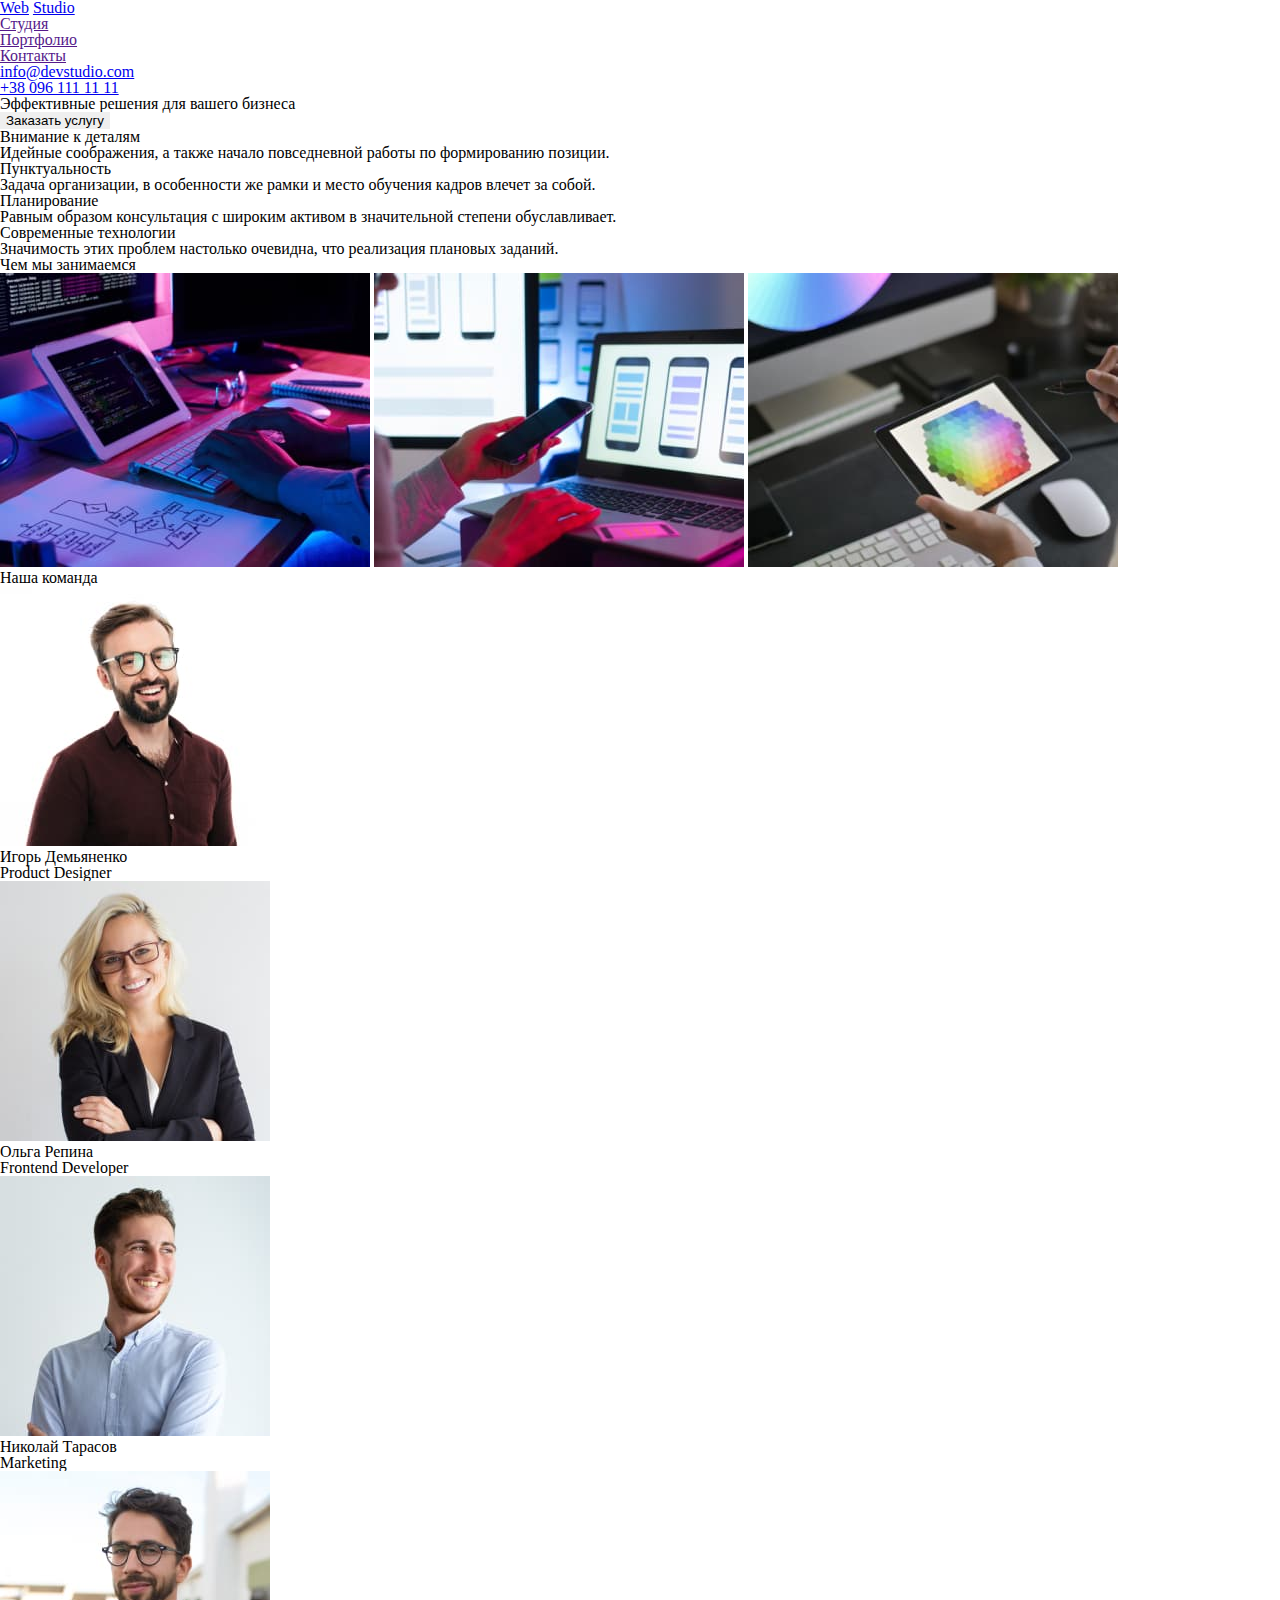
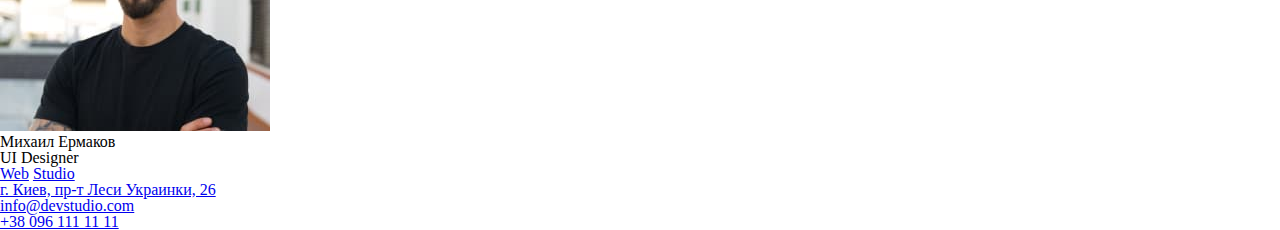
==== index.html @ 96f5ff51 "Initial commit" ====
<!DOCTYPE html>
<html lang="ru">
  <head>
    <meta charset="UTF-8" />
    <meta http-equiv="X-UA-Compatible" content="IE=edge" />
    <meta name="viewport" content="width=device-width, initial-scale=1.0" />
    <title>WebStudio</title>
    <link rel="stylesheet" href="./css/reset.css" />
    <link rel="stylesheet" href="./css/styles.css" />
  </head>
  <body>
    <!-- Шапка -->
    <header>
      <nav>
        <a href="/">Web</a>
        <a href="/"><span>Studio</span></a>
        <ul>
          <li><a href="">Студия</a></li>
          <li><a href="">Портфолио</a></li>
          <li><a href="">Контакты</a></li>
        </ul>
      </nav>
      <ul>
        <li><a href="mailto:info@devstudio.com">info@devstudio.com</a></li>
        <li><a href="tel:+380961111111">+38 096 111 11 11</a></li>
      </ul>
    </header>
    <main>
      <!-- Секція Hero -->
      <section>
        <h1>
          Эффективные решения для вашего бизнеса
        </h1>
        <button type="button">Заказать услугу</button>
      </section>
      <!-- Секція Features-->
      <section>
        <h2 hidden>Особенности</h2>
        <ul>
          <li>
            <h3>Внимание к деталям</h3>
            <p>
              Идейные соображения, а также начало повседневной работы по
              формированию позиции.
            </p>
          </li>
          <li>
            <h3>Пунктуальность</h3>
            <p>
              Задача организации, в особенности же рамки и место обучения кадров
              влечет за собой.
            </p>
          </li>
          <li>
            <h3>Планирование</h3>
            <p>
              Равным образом консультация с широким активом в значительной
              степени обуславливает.
            </p>
          </li>
          <li>
            <h3>Современные технологии</h3>
            <p>
              Значимость этих проблем настолько очевидна, что реализация
              плановых заданий.
            </p>
          </li>
        </ul>
      </section>
      <!-- Секція Examples of work -->
      <section>
        <h2>Чем мы занимаемся</h2>
        <img
          src="./images/images-2/img.jpg"
          alt="Процес набирання програмного коду на клавіатурі"
          width="370" height="294"
        />
        <img
          src="./images/images-2/img-2.jpg"
          alt="Налаштування синхронізації пристроїв"
          width="370" height="294"
        />
        <img
          src="./images/images-2/img-3.jpg"
          alt="На планшеті зображена кольорова палітра"
          width="370" height="294"
        />
      </section>
      <!-- Секція Team -->
      <section>
        <h2>Наша команда</h2>
       <ul>
        <li>
          <img src="./images/images-2/img-4.jpg" alt="Игорь Демьяненко" width="270" height="260" />
          <h3>Игорь Демьяненко</h3>
          <p>Product Designer</p>
        </li>
        <li>
          <img src="./images/images-2/img-5.jpg" alt="Ольга Репина" width="270" height="260" />
          <h3>Ольга Репина</h3>
          <p>Frontend Developer</p>
        </li>
        <li>
          <img src="./images/images-2/img-6.jpg" alt="Николай Тарасов" width="270" height="260" />
          <h3>Николай Тарасов</h3>
          <p>Marketing</p>
        </li>
        <li>
          <img src="./images/images-2/img-7.jpg" alt="Михаил Ермаков" width="270" height="260" />
          <h3>Михаил Ермаков</h3>
          <p>UI Designer</p>
        </li>
       </ul>
      </section>
    </main>
    <!-- Підвал -->
    <footer>
      <a href="/">Web</a> 
      <a href="/"><span>Studio</span></a>
      <address>
        <ul>
          <li>
            <a href="https://goo.gl/maps/igTRtK81h2negFAdA" target="_blank" rel="noopener noreferrer">г. Киев, пр-т Леси Украинки, 26</a>
          </li>
          <li>
            <a href="mailto:info@devstudio.com">info@devstudio.com</a>
          </li>
          <li>
            <a href="tel:+380961111111">+38 096 111 11 11</a>
          </li>
        </ul>
      </address>
    </footer>
  </body>
</html>
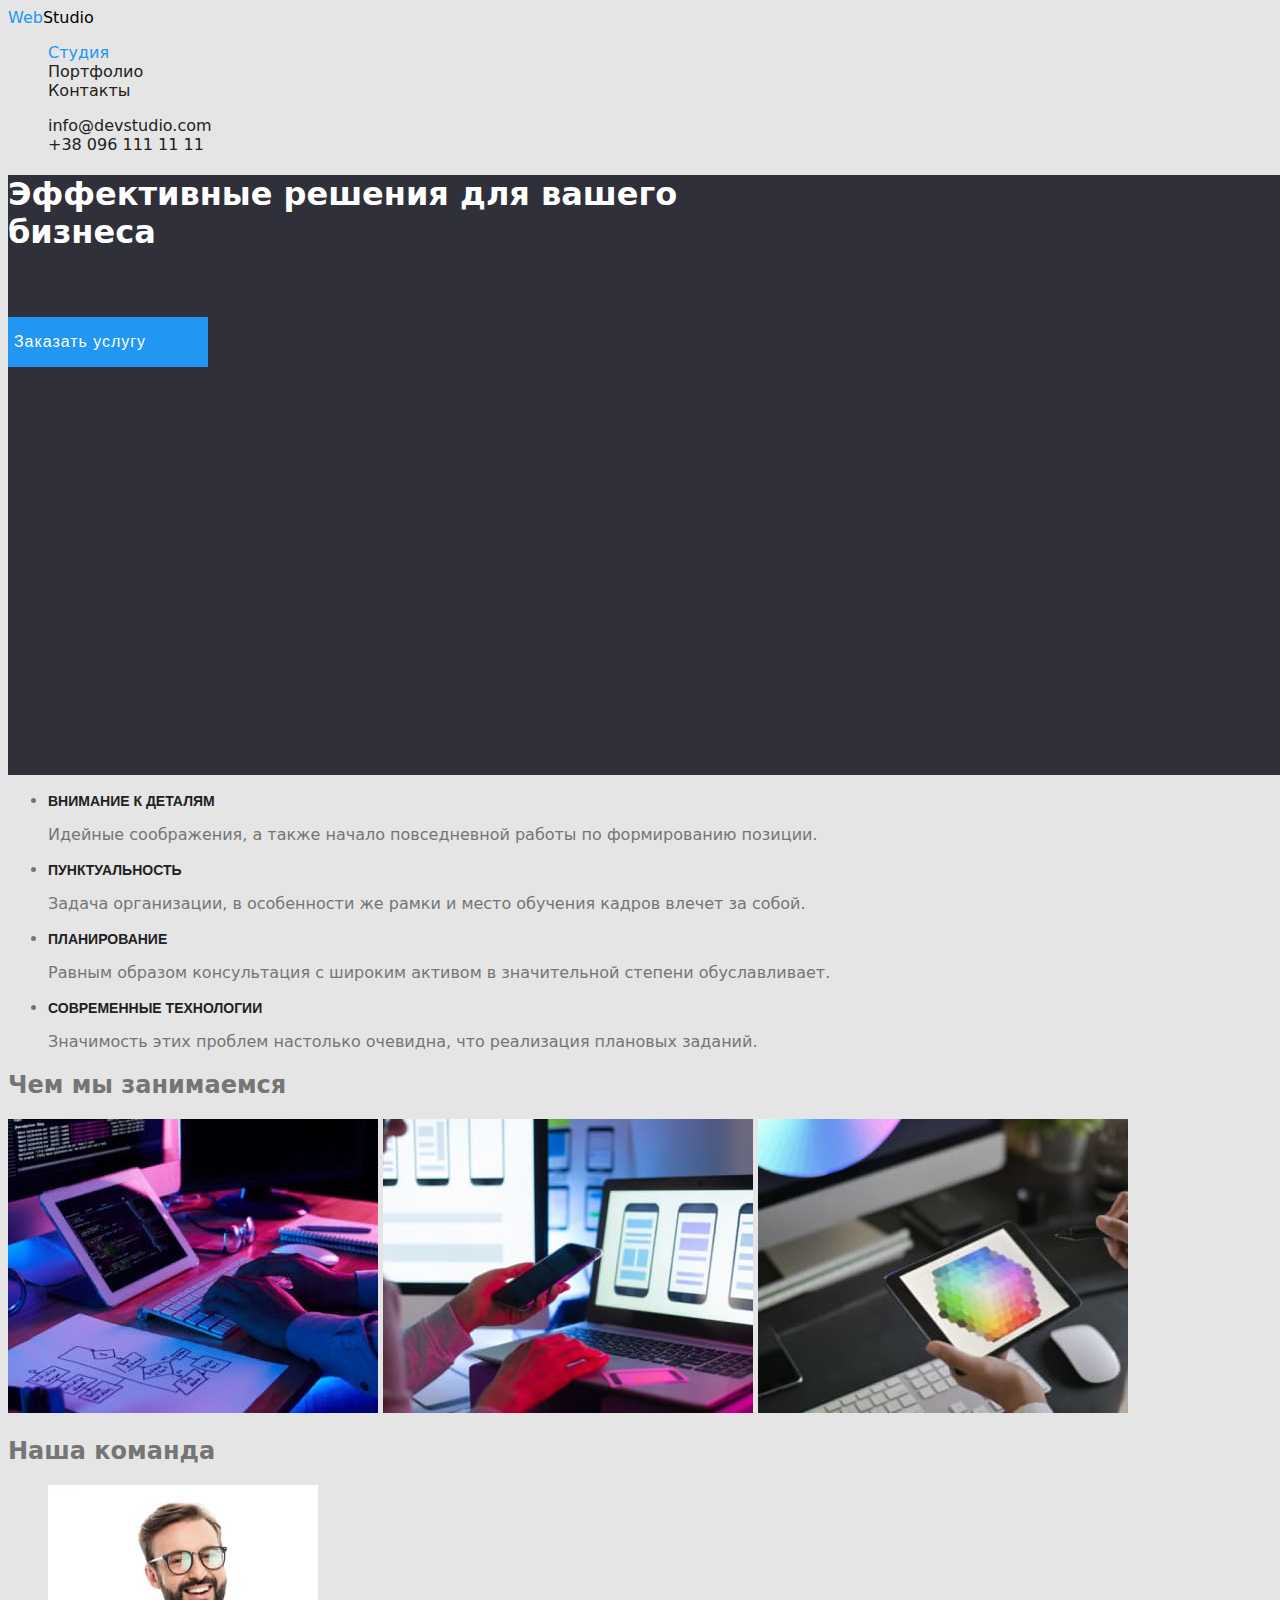
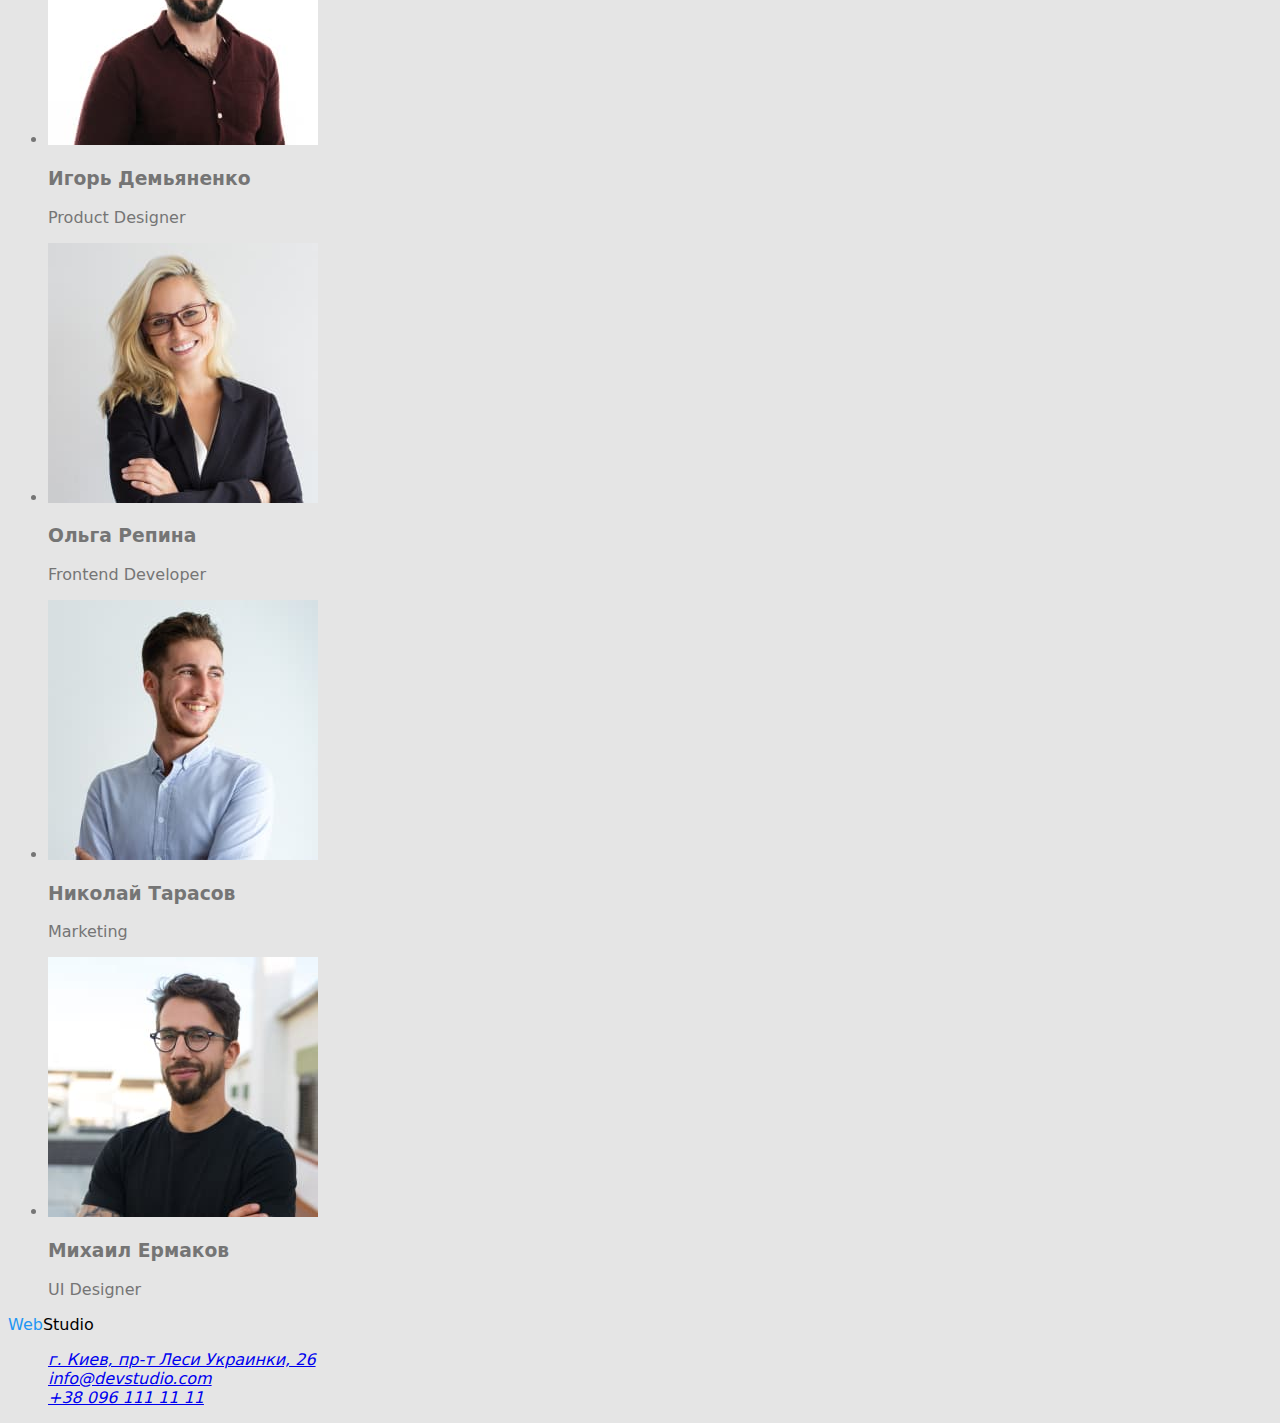
==== commit d543ec32: "Start" ====
--- a/index.html
+++ b/index.html
@@ -5,71 +5,69 @@
     <meta http-equiv="X-UA-Compatible" content="IE=edge" />
     <meta name="viewport" content="width=device-width, initial-scale=1.0" />
     <title>WebStudio</title>
-    <link rel="stylesheet" href="./css/reset.css" />
-    <link rel="stylesheet" href="./css/styles.css" />
+    <link rel="stylesheet" href="./css/styles.css">
   </head>
   <body>
     <!-- Шапка -->
     <header>
       <nav>
-        <a href="/">Web</a>
-        <a href="/"><span>Studio</span></a>
-        <ul>
-          <li><a href="">Студия</a></li>
-          <li><a href="">Портфолио</a></li>
-          <li><a href="">Контакты</a></li>
+        <a href="/" class="logo">Web<span class="logo-span">Studio</span></a>
+        <ul class="site-nav list">
+          <li><a href="" class="link current">Студия</a></li>
+          <li><a href="./portfolio.html" class="link">Портфолио</a></li>
+          <li><a href="" class="link">Контакты</a></li>
         </ul>
       </nav>
-      <ul>
-        <li><a href="mailto:info@devstudio.com">info@devstudio.com</a></li>
-        <li><a href="tel:+380961111111">+38 096 111 11 11</a></li>
+      <ul class="auth-nav list">
+        <li><a class="link" href="mailto:info@devstudio.com">info@devstudio.com</a></li>
+        <li><a class="link" href="tel:+380961111111">+38 096 111 11 11</a></li>
       </ul>
     </header>
     <main>
       <!-- Секція Hero -->
-      <section>
-        <h1>
+      <section class="container-hero">
+        <h1 class="text-hero">
           Эффективные решения для вашего бизнеса
         </h1>
-        <button type="button">Заказать услугу</button>
+        <button type="button" class="button-one">Заказать услугу</button>
       </section>
       <!-- Секція Features-->
-      <section>
-        <h2 hidden>Особенности</h2>
-        <ul>
-          <li>
-            <h3>Внимание к деталям</h3>
-            <p>
+      <section class="features">
+        <h2 hidden >Особенности</h2>
+        <ul class="features-list">
+          <li class="features-box">
+            <h3 class="features-title">Внимание к деталям</h3>
+            <p class="features-text">
               Идейные соображения, а также начало повседневной работы по
               формированию позиции.
             </p>
           </li>
-          <li>
-            <h3>Пунктуальность</h3>
-            <p>
+          <li class="features-box">
+            <h3 class="features-title">Пунктуальность</h3>
+            <p class="features-text">
               Задача организации, в особенности же рамки и место обучения кадров
               влечет за собой.
             </p>
           </li>
-          <li>
-            <h3>Планирование</h3>
-            <p>
+          <li class="features-box">
+            <h3 class="features-title">Планирование</h3>
+            <p class="features-text">
               Равным образом консультация с широким активом в значительной
               степени обуславливает.
             </p>
           </li>
-          <li>
-            <h3>Современные технологии</h3>
-            <p>
+          <li class="features-box">
+            <h3 class="features-title">Современные технологии</h3>
+            <p class="features-text">
               Значимость этих проблем настолько очевидна, что реализация
               плановых заданий.
             </p>
           </li>
         </ul>
       </section>
-      <!-- Секція Examples of work -->
-      <section>
-        <h2>Чем мы занимаемся</h2>
+      <!-- Секція Examples of work !!!!! UL????-->
+      <section class="work">
+        <h2 class="section-title">Чем мы занимаемся</h2>
         <img
           src="./images/images-2/img.jpg"
           alt="Процес набирання програмного коду на клавіатурі"
@@ -87,38 +85,37 @@
         />
       </section>
       <!-- Секція Team -->
-      <section>
-        <h2>Наша команда</h2>
-       <ul>
-        <li>
+      <section class="team">
+        <h2 class="section-title">Наша команда</h2>
+       <ul class="team-list">
+        <li class="team-box">
           <img src="./images/images-2/img-4.jpg" alt="Игорь Демьяненко" width="270" height="260" />
-          <h3>Игорь Демьяненко</h3>
-          <p>Product Designer</p>
+          <h3 class="team-title">Игорь Демьяненко</h3>
+          <p class="team-text">Product Designer</p>
         </li>
-        <li>
+        <li class="team-box">
           <img src="./images/images-2/img-5.jpg" alt="Ольга Репина" width="270" height="260" />
-          <h3>Ольга Репина</h3>
-          <p>Frontend Developer</p>
+          <h3 class="team-title">Ольга Репина</h3>
+          <p class="team-text">Frontend Developer</p>
         </li>
-        <li>
+        <li class="team-box">
           <img src="./images/images-2/img-6.jpg" alt="Николай Тарасов" width="270" height="260" />
-          <h3>Николай Тарасов</h3>
-          <p>Marketing</p>
+          <h3 class="team-title">Николай Тарасов</h3>
+          <p class="team-text">Marketing</p>
         </li>
-        <li>
+        <li class="team-box">
           <img src="./images/images-2/img-7.jpg" alt="Михаил Ермаков" width="270" height="260" />
-          <h3>Михаил Ермаков</h3>
-          <p>UI Designer</p>
+          <h3 class="team-title">Михаил Ермаков</h3>
+          <p class="team-text">UI Designer</p>
         </li>
        </ul>
       </section>
     </main>
     <!-- Підвал -->
     <footer>
-      <a href="/">Web</a> 
-      <a href="/"><span>Studio</span></a>
+      <a href="/" class="logo">Web<span class="logo-span">Studio</span></a> 
       <address>
-        <ul>
+        <ul class="list">
           <li>
             <a href="https://goo.gl/maps/igTRtK81h2negFAdA" target="_blank" rel="noopener noreferrer">г. Киев, пр-т Леси Украинки, 26</a>
           </li>
--- a/css/styles.css
+++ b/css/styles.css
@@ -0,0 +1,105 @@
+body {
+    font-family: system-ui, -apple-system, BlinkMacSystemFont, 'Segoe UI', Roboto, Oxygen, Ubuntu, Cantarell, 'Open Sans', 'Helvetica Neue', sans-serif;
+    background-color: #E5E5E5;
+    color: #757575;
+}
+.list {
+    list-style: none;
+}
+/* HEADER */
+.logo {
+    text-decoration: none;
+    color: #2196F3; 
+}
+.logo-span {
+    color: #000;
+}
+.site-nav .link {
+    text-decoration: none;
+    color: #212121;
+}
+.site-nav .link:hover, 
+.site-nav .link:focus {
+    color: #2196F3;
+}
+.site-nav .link.current {
+    color: #2196F3;
+}
+.auth-nav .link {
+    text-decoration: none;
+    color: #212121;
+}
+.auth-nav .link:hover,
+.auth-nav .link:focus {
+    color: #2196F3;
+}
+/* HERO */
+.container-hero {
+    width: 1600px;
+    height: 600px;
+    background-color: rgba(47, 48, 58, 1);
+}
+.text-hero {
+    width: 696px;
+    height: 120px;
+    scroll-snap-type: ;
+    color: rgba(255, 255, 255, 1);
+}
+.button-one {
+    font-size: 16px;
+    border: transparent;
+    font-family: -apple-system, BlinkMacSystemFont, 'Segoe UI', Roboto, Oxygen, Ubuntu, Cantarell, 'Open Sans', 'Helvetica Neue', sans-serif;
+    display: flex;
+    align-items: center;
+    text-align: center;
+    letter-spacing: 0.06em;
+    width: 200px;
+    height: 50px;
+    color: #ffffff;
+    background-color: #2196F3;
+}
+/* Features */
+.features-list {
+
+
+}
+.features-box {
+
+}
+.features-title {
+    font-family: -apple-system, BlinkMacSystemFont, 'Segoe UI', Roboto, Oxygen, Ubuntu, Cantarell, 'Open Sans', 'Helvetica Neue', sans-serif;
+    font-style: normal;
+    font-weight: 700;
+    font-size: 14px;
+    line-height: 16px;
+    text-transform: uppercase;
+    width: 270px;
+    height: 16px;
+    color: rgba(33, 33, 33, 1);
+}
+.feature-text {
+    font-style: normal;
+    font-weight: 400;
+    font-size: 14px;
+    line-height: 24px;
+    position: absolute;
+    width: 270px;
+    height: 75px;
+    left: 215px;
+    top: 800px;
+}
+
+
+
+
+
+/* Portfolio */
+.filters .buttons-filter {
+    color: #212121;
+    background-color: #F5F4FA;
+}
+.filters .buttons-filter:hover,
+.filters .buttons-filter:focus {
+    color: #ffffff;
+    background-color: #2196F3;
+}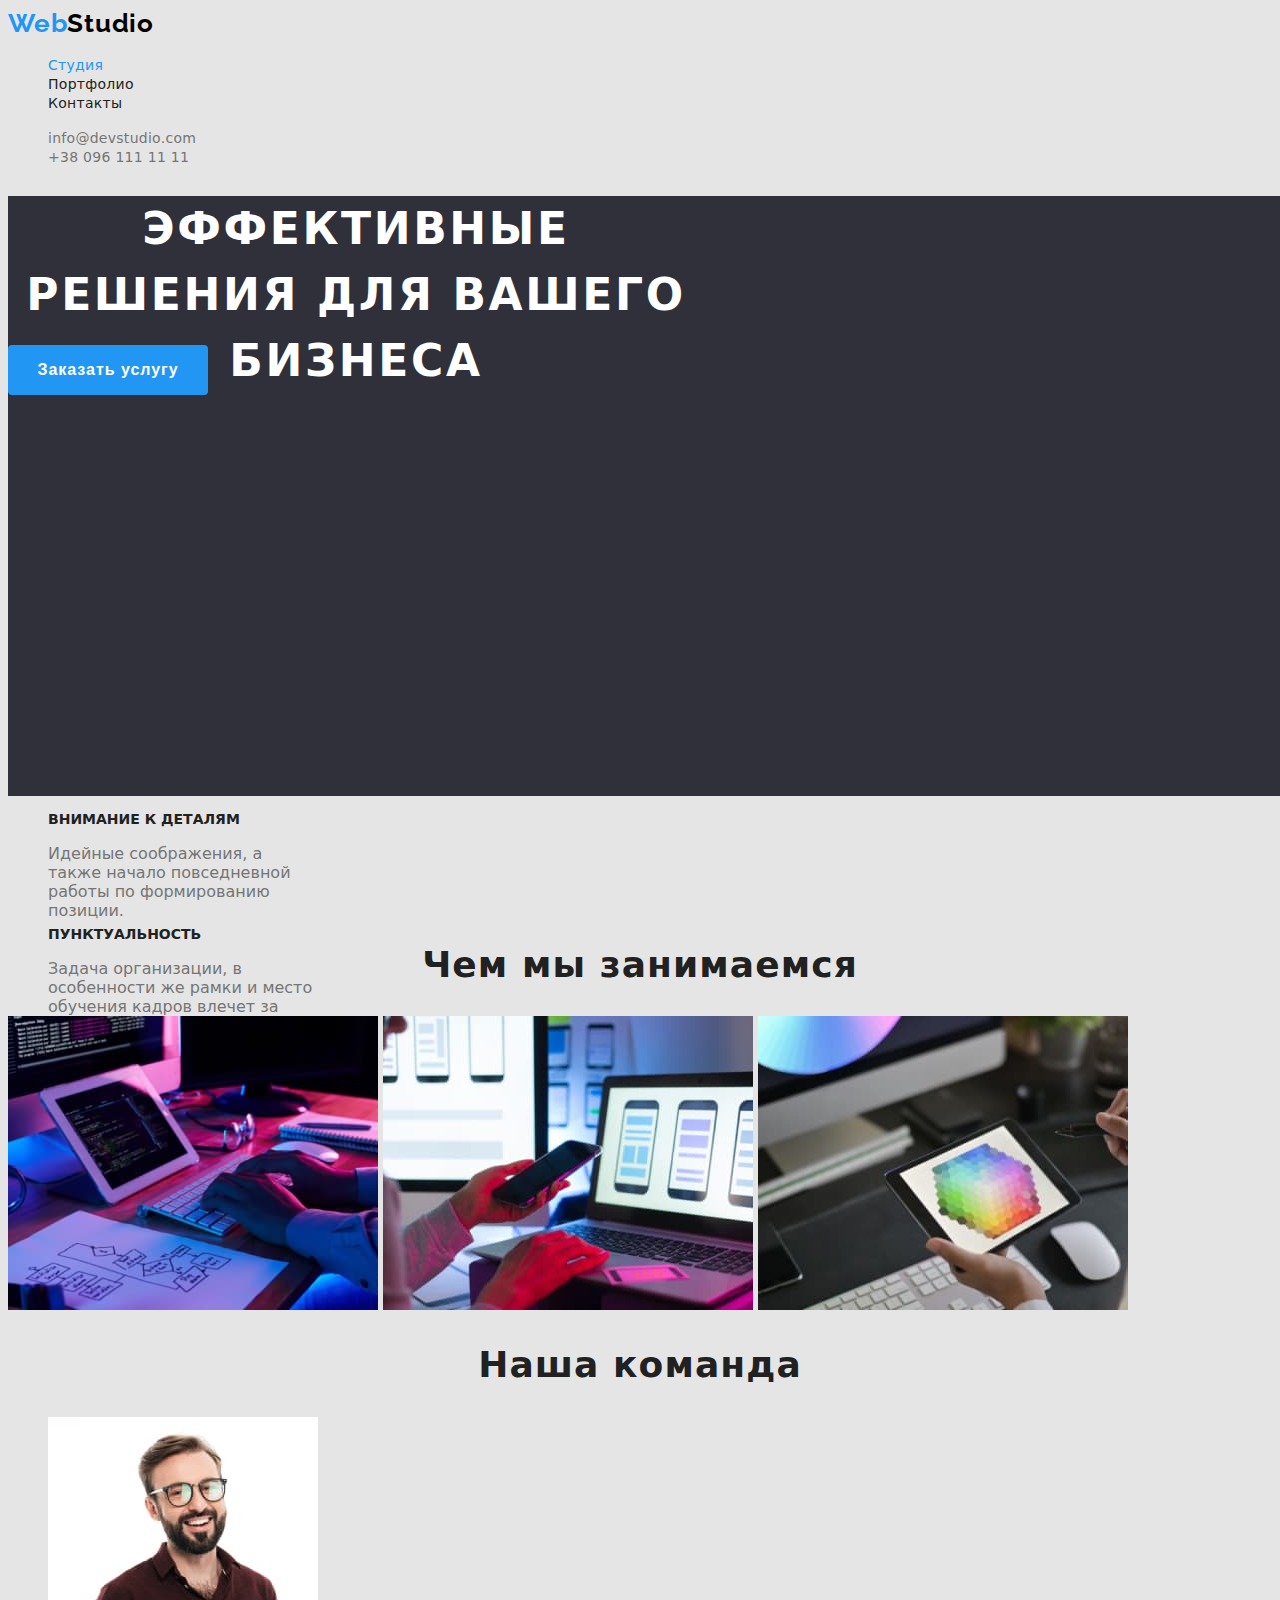
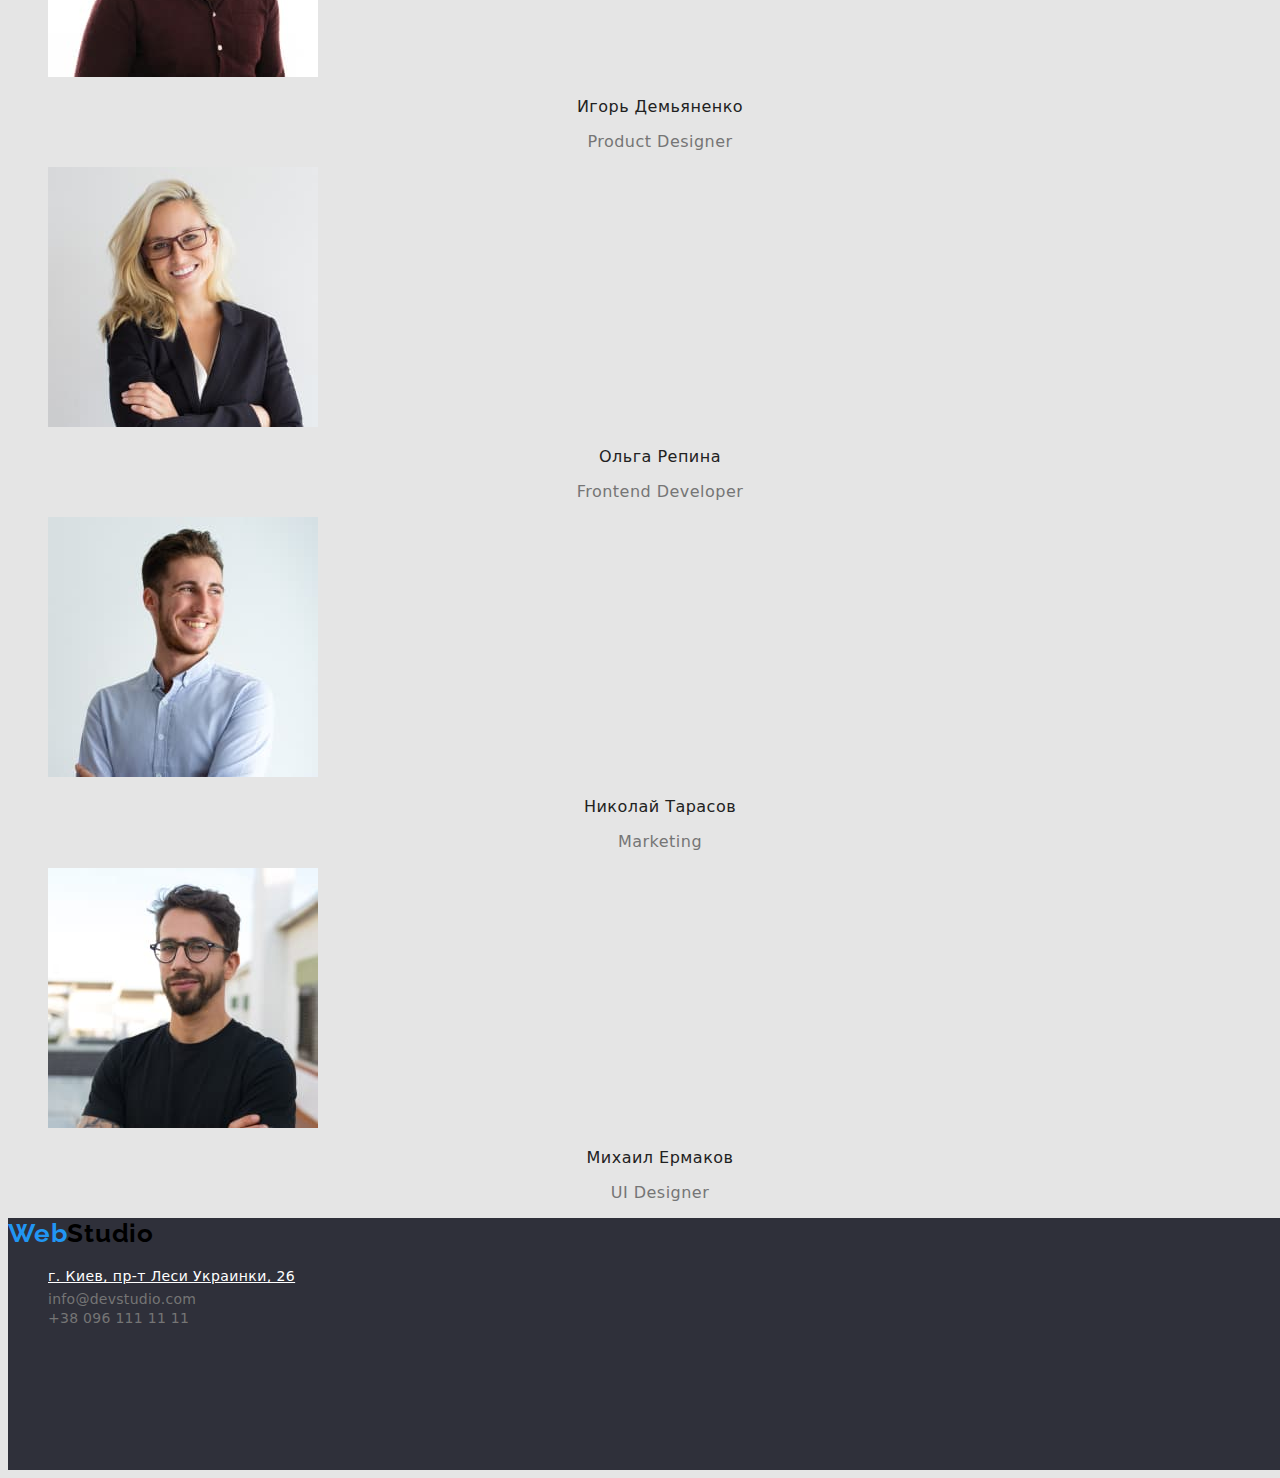
==== commit 1d15941e: "Portfolio" ====
--- a/index.html
+++ b/index.html
@@ -5,6 +5,10 @@
     <meta http-equiv="X-UA-Compatible" content="IE=edge" />
     <meta name="viewport" content="width=device-width, initial-scale=1.0" />
     <title>WebStudio</title>
+    <link rel="preconnect" href="https://fonts.googleapis.com">
+    <link rel="preconnect" href="https://fonts.gstatic.com" crossorigin>
+    <link href="https://fonts.googleapis.com/css2?family=Raleway:wght@700&family=Roboto:wght@400;500;700;900&display=swap"
+      rel="stylesheet">
     <link rel="stylesheet" href="./css/styles.css">
   </head>
   <body>
@@ -34,7 +38,7 @@
       <!-- Секція Features-->
       <section class="features">
         <h2 hidden >Особенности</h2>
-        <ul class="features-list">
+        <ul class="features-list list">
           <li class="features-box">
             <h3 class="features-title">Внимание к деталям</h3>
             <p class="features-text">
@@ -87,7 +91,7 @@
       <!-- Секція Team -->
       <section class="team">
         <h2 class="section-title">Наша команда</h2>
-       <ul class="team-list">
+       <ul class="team-list list">
         <li class="team-box">
           <img src="./images/images-2/img-4.jpg" alt="Игорь Демьяненко" width="270" height="260" />
           <h3 class="team-title">Игорь Демьяненко</h3>
@@ -112,18 +116,18 @@
       </section>
     </main>
     <!-- Підвал -->
-    <footer>
+    <footer class="container-footer">
       <a href="/" class="logo">Web<span class="logo-span">Studio</span></a> 
       <address>
-        <ul class="list">
+        <ul class="address list">
           <li>
-            <a href="https://goo.gl/maps/igTRtK81h2negFAdA" target="_blank" rel="noopener noreferrer">г. Киев, пр-т Леси Украинки, 26</a>
+            <a class="map" href="https://goo.gl/maps/igTRtK81h2negFAdA" target="_blank" rel="noopener noreferrer">г. Киев, пр-т Леси Украинки, 26</a>
           </li>
           <li>
-            <a href="mailto:info@devstudio.com">info@devstudio.com</a>
+            <a class="auth-nav" href="mailto:info@devstudio.com">info@devstudio.com</a>
           </li>
           <li>
-            <a href="tel:+380961111111">+38 096 111 11 11</a>
+            <a class="auth-nav" href="tel:+380961111111">+38 096 111 11 11</a>
           </li>
         </ul>
       </address>
--- a/css/styles.css
+++ b/css/styles.css
@@ -8,6 +8,12 @@
 }
 /* HEADER */
 .logo {
+    font-family: 'Raleway';
+    font-style: normal;
+    font-weight: 700;
+    font-size: 26px;
+    line-height: 1.2;
+    letter-spacing: 0.03em;
     text-decoration: none;
     color: #2196F3; 
 }
@@ -15,6 +21,11 @@
     color: #000;
 }
 .site-nav .link {
+    font-style: normal;
+    font-weight: 500;
+    font-size: 14px;
+    line-height: 1.1;
+    letter-spacing: 0.02em;
     text-decoration: none;
     color: #212121;
 }
@@ -26,8 +37,13 @@
     color: #2196F3;
 }
 .auth-nav .link {
-    text-decoration: none;
-    color: #212121;
+    font-style: normal;
+    font-weight: 500;
+    font-size: 14px;
+    line-height: 1.1;
+    letter-spacing: 0.02em;
+    text-decoration: none;
+    color: #757575;
 }
 .auth-nav .link:hover,
 .auth-nav .link:focus {
@@ -42,52 +58,124 @@
 .text-hero {
     width: 696px;
     height: 120px;
-    scroll-snap-type: ;
+    left: 452px;
+    top: 280px;
+    font-style: normal;
+    font-weight: 900;
+    font-size: 44px;
+    line-height: 1.5;
+    text-align: center;
+    letter-spacing: 0.06em;
+    text-transform: uppercase;
     color: rgba(255, 255, 255, 1);
 }
 .button-one {
-    font-size: 16px;
+    font-style: normal;
+    font-weight: 700;
+    font-size: 16px;
+    line-height: 1.9;
     border: transparent;
-    font-family: -apple-system, BlinkMacSystemFont, 'Segoe UI', Roboto, Oxygen, Ubuntu, Cantarell, 'Open Sans', 'Helvetica Neue', sans-serif;
-    display: flex;
-    align-items: center;
     text-align: center;
     letter-spacing: 0.06em;
     width: 200px;
     height: 50px;
     color: #ffffff;
     background-color: #2196F3;
+    cursor: pointer;
+    border-radius: 4px;
 }
 /* Features */
 .features-list {
-
+    width: 1170px;
+    height: 101px;
+    left: 215px;
+    top: 774px;
 
 }
 .features-box {
-
+    width: 270px;
+    height: 101px;
+    left: 215px;
+    top: 774px;
 }
 .features-title {
-    font-family: -apple-system, BlinkMacSystemFont, 'Segoe UI', Roboto, Oxygen, Ubuntu, Cantarell, 'Open Sans', 'Helvetica Neue', sans-serif;
-    font-style: normal;
-    font-weight: 700;
-    font-size: 14px;
-    line-height: 16px;
+    font-style: normal;
+    font-weight: 700;
+    font-size: 14px;
+    line-height: 1.1;
     text-transform: uppercase;
     width: 270px;
     height: 16px;
-    color: rgba(33, 33, 33, 1);
+    left: 215px;
+    top: 774px;
+    color: #212121;
 }
 .feature-text {
-    font-style: normal;
-    font-weight: 400;
-    font-size: 14px;
-    line-height: 24px;
+    font-size: 14px;
+    line-height: 1.7;
     position: absolute;
     width: 270px;
     height: 75px;
     left: 215px;
     top: 800px;
 }
+.section-title {
+    font-style: normal;
+    font-weight: 700;
+    font-size: 36px;
+    line-height: 1.2;
+    text-align: center;
+    letter-spacing: 0.03em;
+    color: #212121;
+}
+.team-title {
+    font-style: normal;
+    font-weight: 500;
+    font-size: 16px;
+    line-height: 1.2;
+    text-align: center;
+    letter-spacing: 0.03em;
+    color: #212121;
+}
+.team-text {
+    font-size: 16px;
+    line-height: 1.2;
+    text-align: center;
+    letter-spacing: 0.03em;
+}
+/* Підвал */
+.container-footer {
+    width: 1600px;
+    height: 252px;
+    left: 0px;
+    top: 2097px;
+    background-color: #2F303A;
+}
+.map {
+    font-style: normal;
+    font-weight: 400;
+    font-size: 14px;
+    line-height: 1.7;
+    letter-spacing: 0.03em;
+    color: #FFFFFF;
+}
+.address .auth-nav {
+    font-style: normal;
+    font-weight: 500;
+    font-size: 14px;
+    line-height: 1.1;
+    letter-spacing: 0.02em;
+    text-decoration: none;
+    color: #757575;
+}
+.address .auth-nav:hover,
+.address .auth-nav:focus {
+    color: #2196F3;
+}
+.address .map:hover,
+.address .map:focus {
+    color: #2196F3;
+}
 
 
 
@@ -97,9 +185,28 @@
 .filters .buttons-filter {
     color: #212121;
     background-color: #F5F4FA;
+    border: transparent;
+    cursor: pointer;
+    border-radius: 4px; 
 }
 .filters .buttons-filter:hover,
 .filters .buttons-filter:focus {
     color: #ffffff;
     background-color: #2196F3;
+    border: transparent;
+}
+/* Main */
+.portfolio-title {
+    font-style: normal;
+    font-weight: 700;
+    font-size: 18px;
+    line-height: 2;
+    letter-spacing: 0.06em;
+    color: #212121;
+}
+.portfolio-text {
+    font-size: 16px;
+    line-height: 1.9;
+    letter-spacing: 0.03em;
+    color: #757575;
 }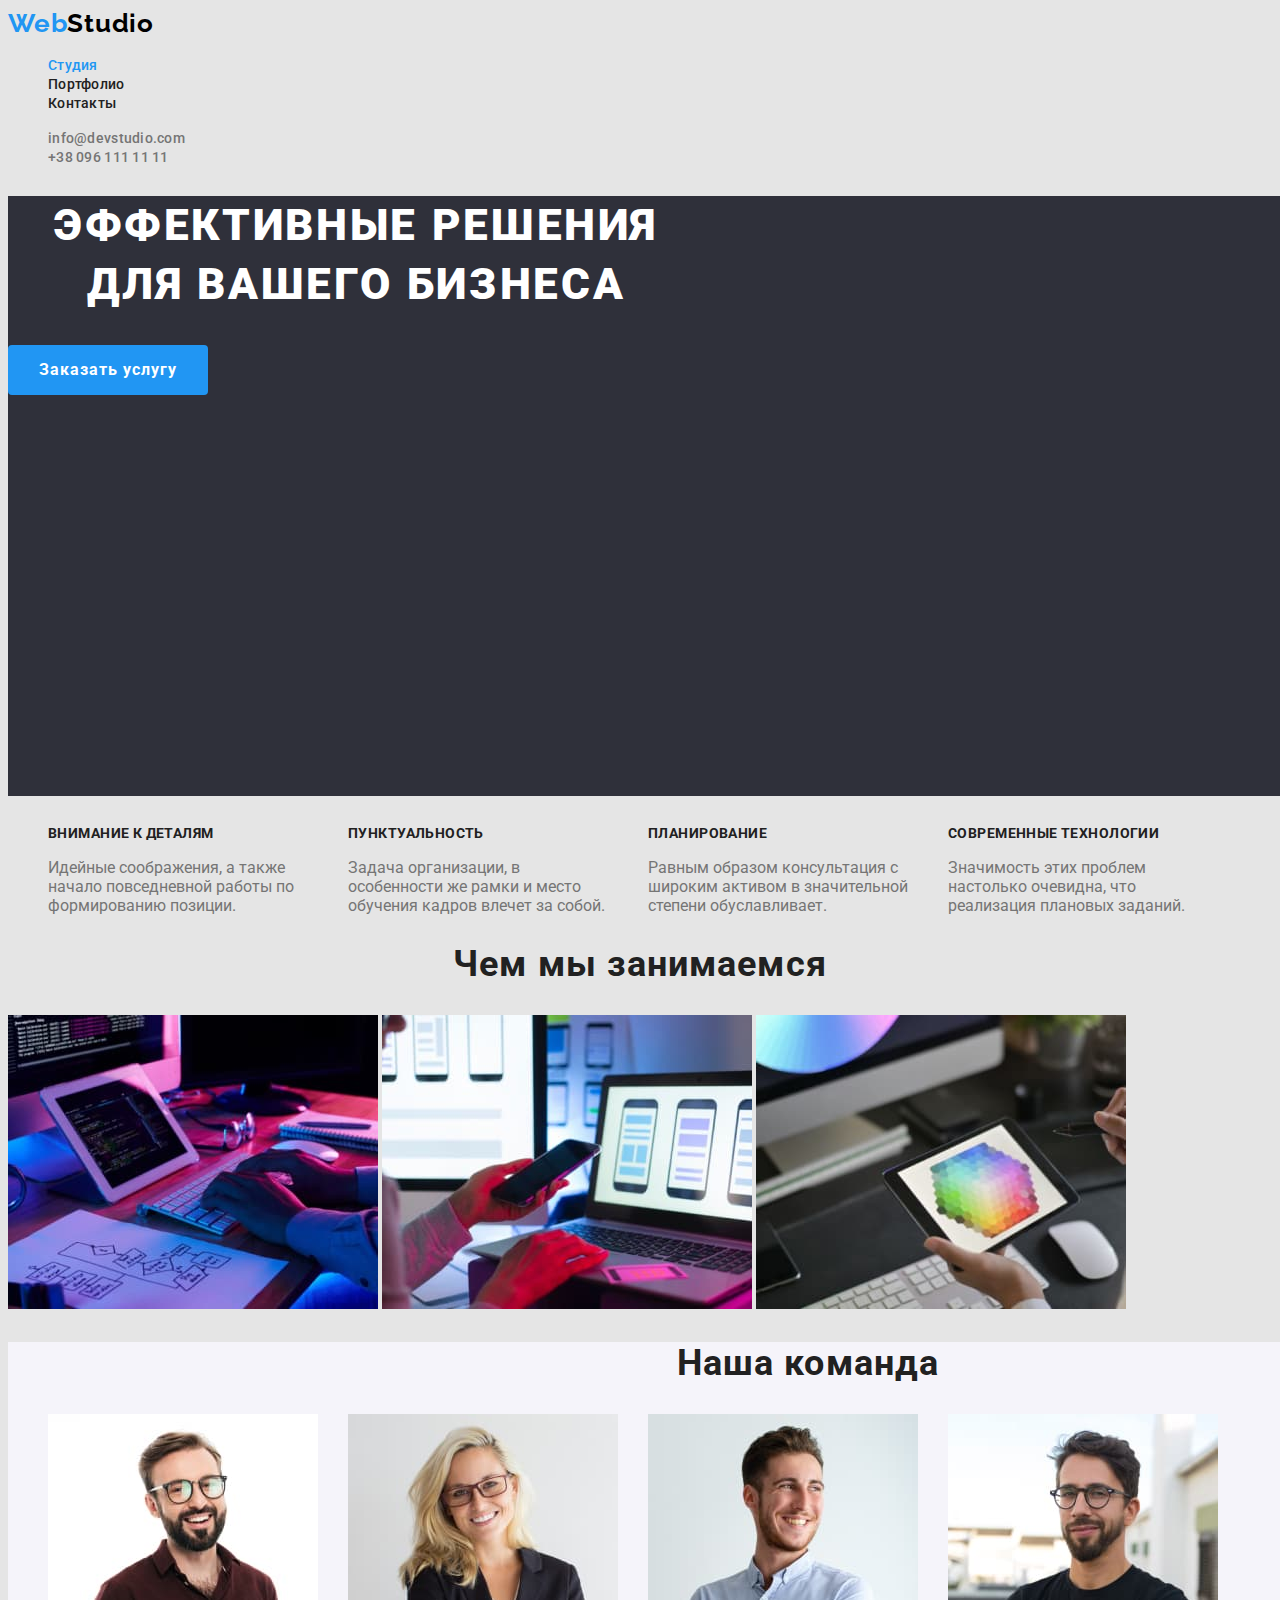
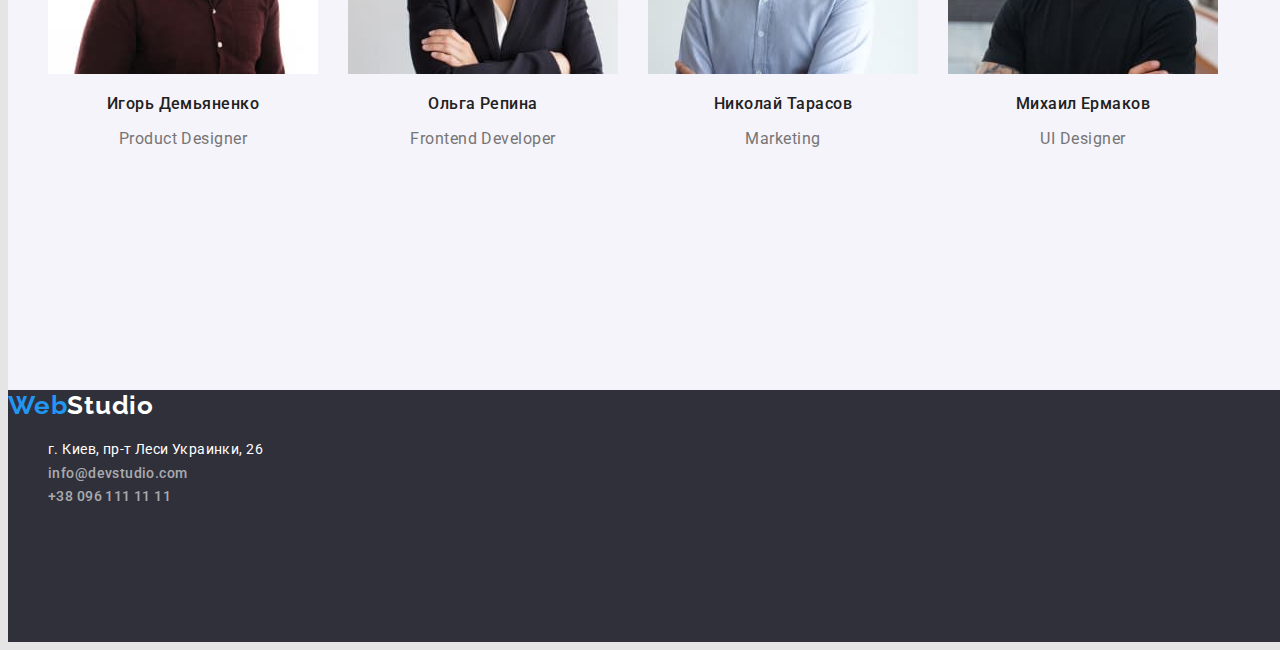
==== commit 1ca8b2d3: "Spam-correct" ====
--- a/index.html
+++ b/index.html
@@ -117,17 +117,17 @@
     </main>
     <!-- Підвал -->
     <footer class="container-footer">
-      <a href="/" class="logo">Web<span class="logo-span">Studio</span></a> 
+      <a href="/" class="logo">Web<span class="logo-span white">Studio</span></a> 
       <address>
         <ul class="address list">
           <li>
             <a class="map" href="https://goo.gl/maps/igTRtK81h2negFAdA" target="_blank" rel="noopener noreferrer">г. Киев, пр-т Леси Украинки, 26</a>
           </li>
           <li>
-            <a class="auth-nav" href="mailto:info@devstudio.com">info@devstudio.com</a>
+            <a class="auth-nav footer" href="mailto:info@devstudio.com">info@devstudio.com</a>
           </li>
           <li>
-            <a class="auth-nav" href="tel:+380961111111">+38 096 111 11 11</a>
+            <a class="auth-nav footer" href="tel:+380961111111">+38 096 111 11 11</a>
           </li>
         </ul>
       </address>
--- a/css/styles.css
+++ b/css/styles.css
@@ -1,5 +1,5 @@
 body {
-    font-family: system-ui, -apple-system, BlinkMacSystemFont, 'Segoe UI', Roboto, Oxygen, Ubuntu, Cantarell, 'Open Sans', 'Helvetica Neue', sans-serif;
+    font-family:  Roboto, sans-serif;
     background-color: #E5E5E5;
     color: #757575;
 }
@@ -20,11 +20,14 @@
 .logo-span {
     color: #000;
 }
+.logo-span.white {
+    color: #FFFFFF;
+}
 .site-nav .link {
     font-style: normal;
     font-weight: 500;
     font-size: 14px;
-    line-height: 1.1;
+    line-height: 1.14;
     letter-spacing: 0.02em;
     text-decoration: none;
     color: #212121;
@@ -40,7 +43,7 @@
     font-style: normal;
     font-weight: 500;
     font-size: 14px;
-    line-height: 1.1;
+    line-height: 1.14;
     letter-spacing: 0.02em;
     text-decoration: none;
     color: #757575;
@@ -63,17 +66,18 @@
     font-style: normal;
     font-weight: 900;
     font-size: 44px;
-    line-height: 1.5;
+    line-height: 1.36;
     text-align: center;
     letter-spacing: 0.06em;
     text-transform: uppercase;
     color: rgba(255, 255, 255, 1);
 }
 .button-one {
-    font-style: normal;
-    font-weight: 700;
-    font-size: 16px;
-    line-height: 1.9;
+    font-family: inherit;
+    font-style: normal;
+    font-weight: 700;
+    font-size: 16px;
+    line-height: 1.88;
     border: transparent;
     text-align: center;
     letter-spacing: 0.06em;
@@ -90,6 +94,8 @@
     height: 101px;
     left: 215px;
     top: 774px;
+    display: flex;
+    justify-content: space-between;
 
 }
 .features-box {
@@ -102,7 +108,8 @@
     font-style: normal;
     font-weight: 700;
     font-size: 14px;
-    line-height: 1.1;
+    line-height: 1.14;
+    letter-spacing: 0.03em;
     text-transform: uppercase;
     width: 270px;
     height: 16px;
@@ -112,7 +119,7 @@
 }
 .feature-text {
     font-size: 14px;
-    line-height: 1.7;
+    line-height: 1.19;
     position: absolute;
     width: 270px;
     height: 75px;
@@ -123,23 +130,35 @@
     font-style: normal;
     font-weight: 700;
     font-size: 36px;
-    line-height: 1.2;
-    text-align: center;
-    letter-spacing: 0.03em;
-    color: #212121;
+    line-height: 1.17;
+    text-align: center;
+    letter-spacing: 0.03em;
+    color: #212121;
+}
+.team {
+    width: 1600px;
+    height: 648px;
+    left: 0px;
+    top: 1449px;
+    background-color: #F5F4FA;
+}
+.team-list {
+    width: 1170px;
+    display: flex;
+    justify-content: space-between;
 }
 .team-title {
     font-style: normal;
     font-weight: 500;
     font-size: 16px;
-    line-height: 1.2;
+    line-height: 1.19;
     text-align: center;
     letter-spacing: 0.03em;
     color: #212121;
 }
 .team-text {
     font-size: 16px;
-    line-height: 1.2;
+    line-height: 1.19;
     text-align: center;
     letter-spacing: 0.03em;
 }
@@ -153,10 +172,10 @@
 }
 .map {
     font-style: normal;
-    font-weight: 400;
-    font-size: 14px;
-    line-height: 1.7;
-    letter-spacing: 0.03em;
+    font-size: 14px;
+    line-height: 1.71;
+    letter-spacing: 0.03em;
+    text-decoration: none;
     color: #FFFFFF;
 }
 .address .auth-nav {
@@ -183,6 +202,13 @@
 
 /* Portfolio */
 .filters .buttons-filter {
+    font-family: inherit;
+    font-style: normal;
+    font-weight: 500;
+    font-size: 16px;
+    line-height: 1.63;
+    text-align: center;
+    letter-spacing: 0.03em;
     color: #212121;
     background-color: #F5F4FA;
     border: transparent;
@@ -206,7 +232,15 @@
 }
 .portfolio-text {
     font-size: 16px;
-    line-height: 1.9;
-    letter-spacing: 0.03em;
-    color: #757575;
-}+    line-height: 1.88;
+    letter-spacing: 0.03em;
+    color: #757575;
+}
+.auth-nav.footer {
+    font-style: normal;
+    font-size: 14px;
+    line-height: 1.71;
+    letter-spacing: 0.03em;
+    text-decoration: none;
+    color: rgba(255, 255, 255, 0.6);;
+}
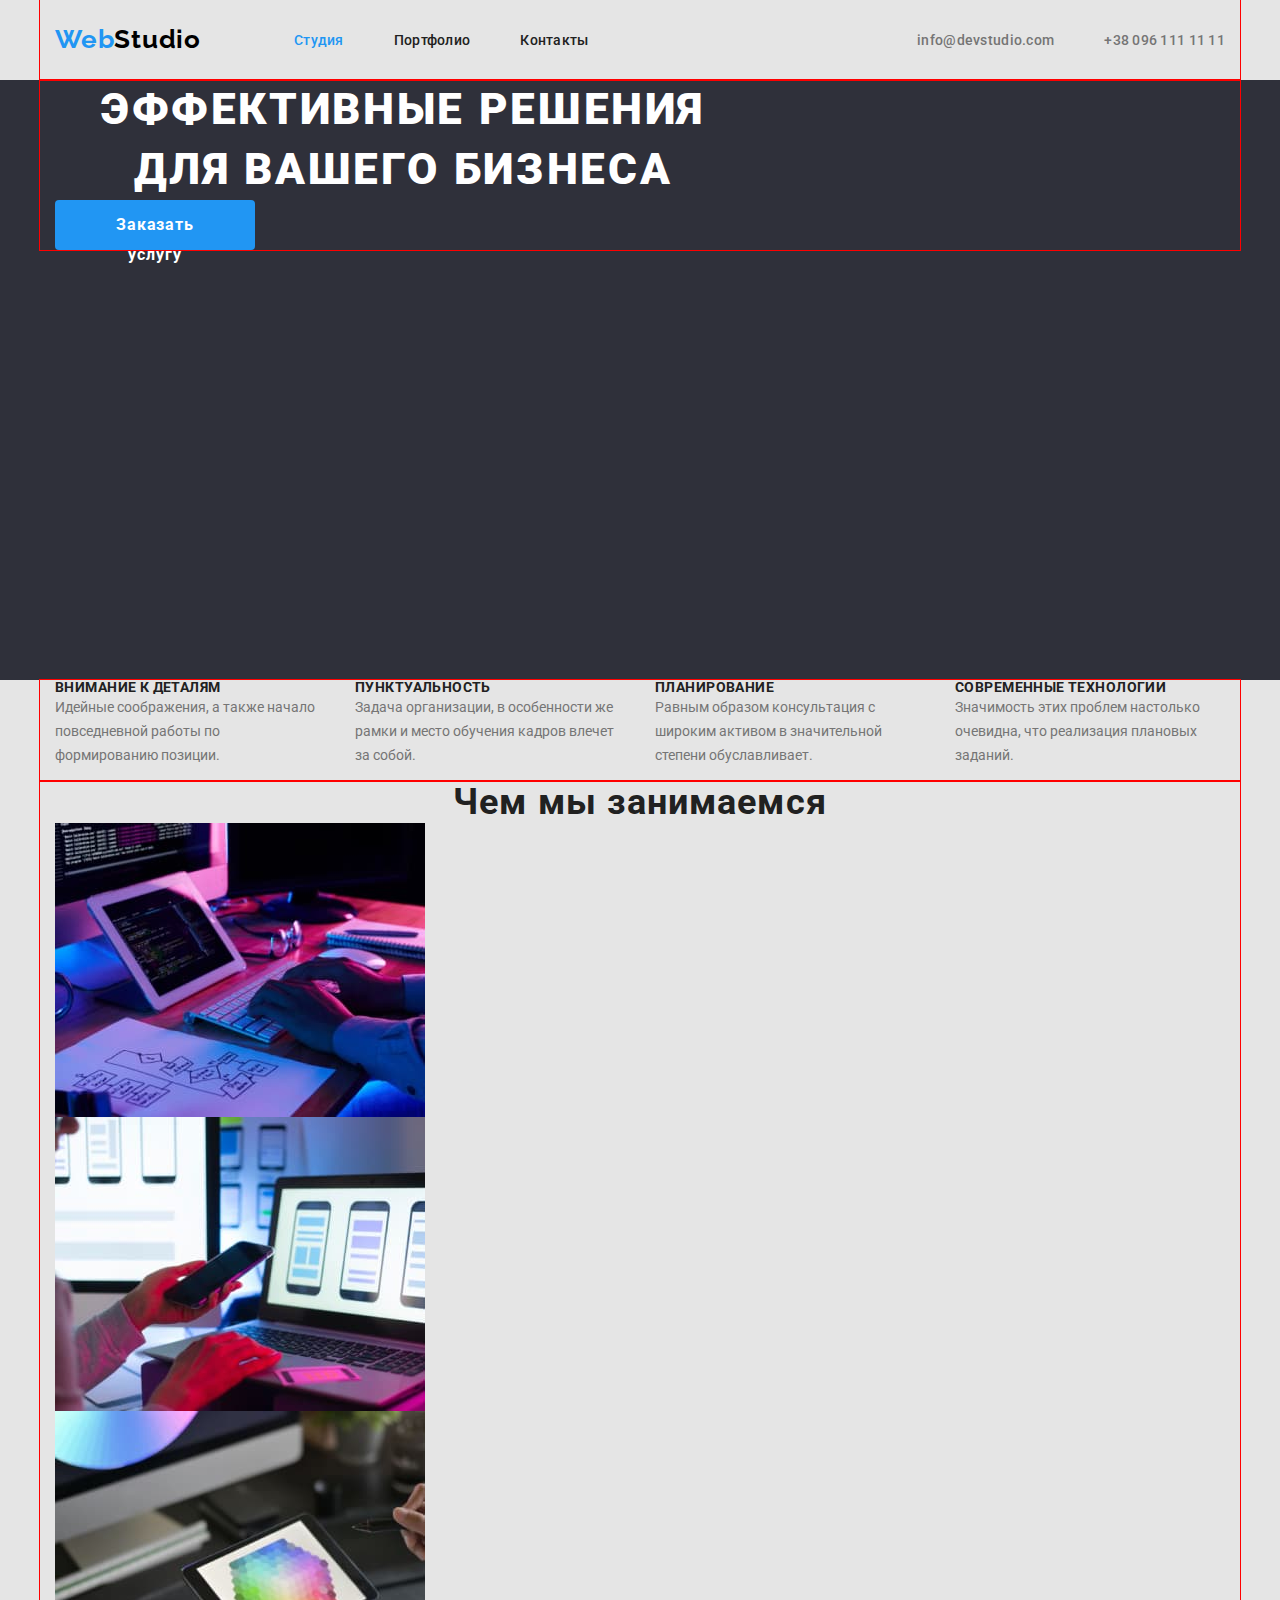
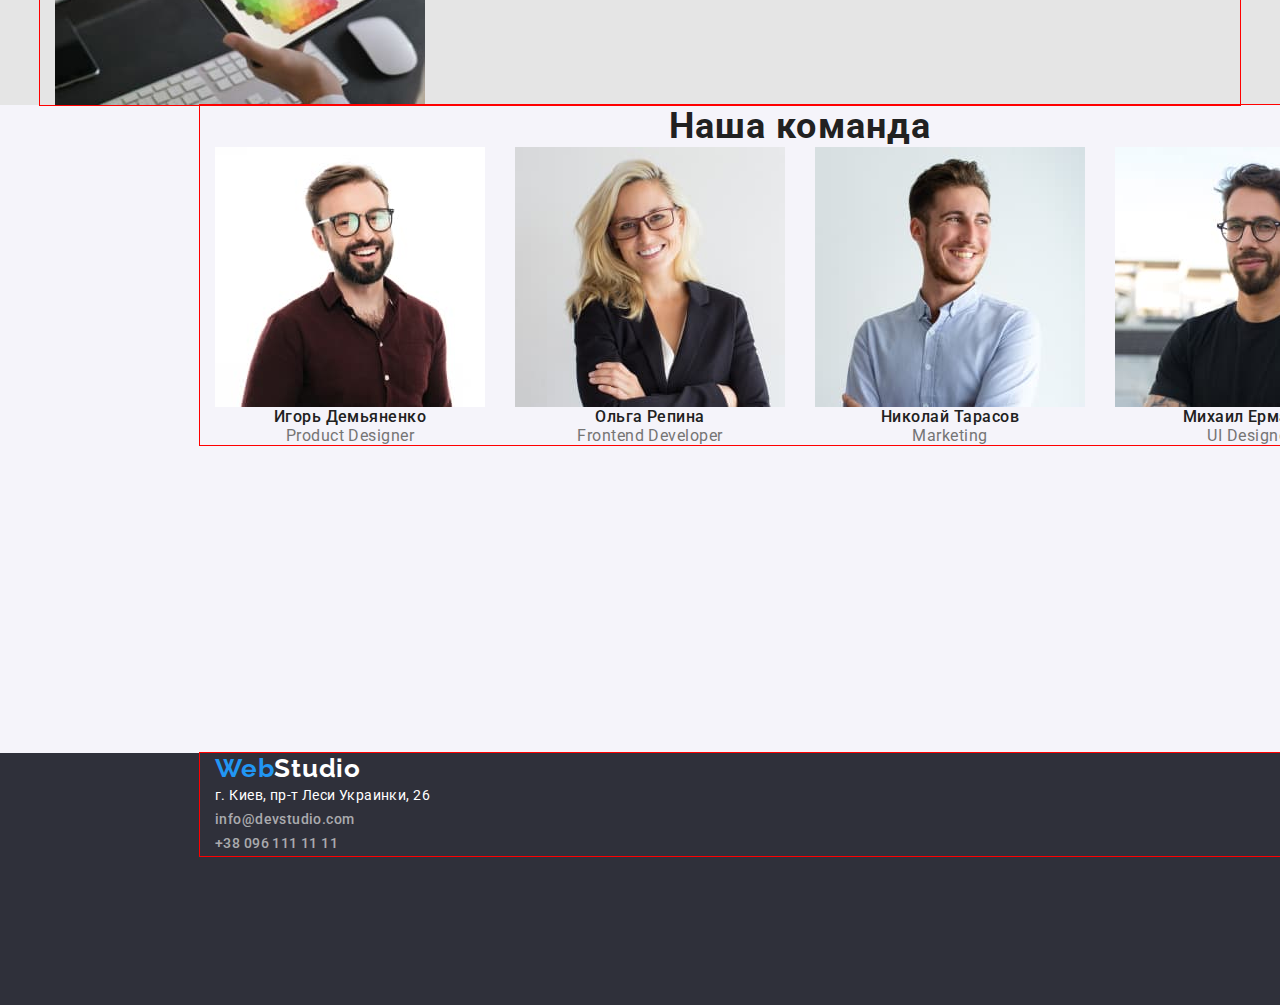
==== commit 4648b5a0: "work-three" ====
--- a/index.html
+++ b/index.html
@@ -9,128 +9,142 @@
     <link rel="preconnect" href="https://fonts.gstatic.com" crossorigin>
     <link href="https://fonts.googleapis.com/css2?family=Raleway:wght@700&family=Roboto:wght@400;500;700;900&display=swap"
       rel="stylesheet">
+    <link rel="stylesheet" href="./css/modern-normalize.css">
     <link rel="stylesheet" href="./css/styles.css">
   </head>
   <body>
     <!-- Шапка -->
     <header>
-      <nav>
+      <div class="container heder-container">
         <a href="/" class="logo">Web<span class="logo-span">Studio</span></a>
-        <ul class="site-nav list">
-          <li><a href="" class="link current">Студия</a></li>
-          <li><a href="./portfolio.html" class="link">Портфолио</a></li>
-          <li><a href="" class="link">Контакты</a></li>
+        <nav>
+          <ul class="site-nav list">
+            <li class="site-list-item"><a href="" class="link current">Студия</a></li>
+            <li class="site-list-item"><a href="./portfolio.html" class="link">Портфолио</a></li>
+            <li class="site-list-item"><a href="" class="link">Контакты</a></li>
+          </ul>
+        </nav>
+        <ul class="auth-nav list">
+          <li class="auth-list-item"><a class="link" href="mailto:info@devstudio.com">info@devstudio.com</a></li>
+          <li class="auth-list-item"><a class="link" href="tel:+380961111111">+38 096 111 11 11</a></li>
         </ul>
-      </nav>
-      <ul class="auth-nav list">
-        <li><a class="link" href="mailto:info@devstudio.com">info@devstudio.com</a></li>
-        <li><a class="link" href="tel:+380961111111">+38 096 111 11 11</a></li>
-      </ul>
+      </div>
     </header>
     <main>
       <!-- Секція Hero -->
-      <section class="container-hero">
-        <h1 class="text-hero">
-          Эффективные решения для вашего бизнеса
-        </h1>
-        <button type="button" class="button-one">Заказать услугу</button>
+      <section class="section-hero">
+        <div class="container">
+          <h1 class="text-hero">
+            Эффективные решения для вашего бизнеса
+          </h1>
+          <button type="button" class="button-one">Заказать услугу</button>
+        </div>
       </section>
       <!-- Секція Features-->
       <section class="features">
-        <h2 hidden >Особенности</h2>
-        <ul class="features-list list">
-          <li class="features-box">
-            <h3 class="features-title">Внимание к деталям</h3>
-            <p class="features-text">
-              Идейные соображения, а также начало повседневной работы по
-              формированию позиции.
-            </p>
-          </li>
-          <li class="features-box">
-            <h3 class="features-title">Пунктуальность</h3>
-            <p class="features-text">
-              Задача организации, в особенности же рамки и место обучения кадров
-              влечет за собой.
-            </p>
-          </li>
-          <li class="features-box">
-            <h3 class="features-title">Планирование</h3>
-            <p class="features-text">
-              Равным образом консультация с широким активом в значительной
-              степени обуславливает.
-            </p>
-          </li>
-          <li class="features-box">
-            <h3 class="features-title">Современные технологии</h3>
-            <p class="features-text">
-              Значимость этих проблем настолько очевидна, что реализация
-              плановых заданий.
-            </p>
-          </li>
-        </ul>
+        <div class="container">
+          <h2 hidden >Особенности</h2>
+          <ul class="features-list list">
+            <li class="features-box">
+              <h3 class="features-title">Внимание к деталям</h3>
+              <p class="features-text">
+                Идейные соображения, а также начало повседневной работы по
+                формированию позиции.
+              </p>
+            </li>
+            <li class="features-box">
+              <h3 class="features-title">Пунктуальность</h3>
+              <p class="features-text">
+                Задача организации, в особенности же рамки и место обучения кадров
+                влечет за собой.
+              </p>
+            </li>
+            <li class="features-box">
+              <h3 class="features-title">Планирование</h3>
+              <p class="features-text">
+                Равным образом консультация с широким активом в значительной
+                степени обуславливает.
+              </p>
+            </li>
+            <li class="features-box">
+              <h3 class="features-title">Современные технологии</h3>
+              <p class="features-text">
+                Значимость этих проблем настолько очевидна, что реализация
+                плановых заданий.
+              </p>
+            </li>
+          </ul>
+        </div>
       </section>
       <!-- Секція Examples of work !!!!! UL????-->
       <section class="work">
-        <h2 class="section-title">Чем мы занимаемся</h2>
-        <img
-          src="./images/images-2/img.jpg"
-          alt="Процес набирання програмного коду на клавіатурі"
-          width="370" height="294"
-        />
-        <img
-          src="./images/images-2/img-2.jpg"
-          alt="Налаштування синхронізації пристроїв"
-          width="370" height="294"
-        />
-        <img
-          src="./images/images-2/img-3.jpg"
-          alt="На планшеті зображена кольорова палітра"
-          width="370" height="294"
-        />
+        <div class="container">
+          <h2 class="section-title">Чем мы занимаемся</h2>
+          <img
+            src="./images/images-2/img.jpg"
+            alt="Процес набирання програмного коду на клавіатурі"
+            width="370" height="294"
+          />
+          <img
+            src="./images/images-2/img-2.jpg"
+            alt="Налаштування синхронізації пристроїв"
+            width="370" height="294"
+          />
+          <img
+            src="./images/images-2/img-3.jpg"
+            alt="На планшеті зображена кольорова палітра"
+            width="370" height="294"
+          />
+        </div>
       </section>
       <!-- Секція Team -->
       <section class="team">
-        <h2 class="section-title">Наша команда</h2>
-       <ul class="team-list list">
-        <li class="team-box">
-          <img src="./images/images-2/img-4.jpg" alt="Игорь Демьяненко" width="270" height="260" />
-          <h3 class="team-title">Игорь Демьяненко</h3>
-          <p class="team-text">Product Designer</p>
-        </li>
-        <li class="team-box">
-          <img src="./images/images-2/img-5.jpg" alt="Ольга Репина" width="270" height="260" />
-          <h3 class="team-title">Ольга Репина</h3>
-          <p class="team-text">Frontend Developer</p>
-        </li>
-        <li class="team-box">
-          <img src="./images/images-2/img-6.jpg" alt="Николай Тарасов" width="270" height="260" />
-          <h3 class="team-title">Николай Тарасов</h3>
-          <p class="team-text">Marketing</p>
-        </li>
-        <li class="team-box">
-          <img src="./images/images-2/img-7.jpg" alt="Михаил Ермаков" width="270" height="260" />
-          <h3 class="team-title">Михаил Ермаков</h3>
-          <p class="team-text">UI Designer</p>
-        </li>
-       </ul>
+        <div class="container">
+          <h2 class="section-title">Наша команда</h2>
+          <ul class="team-list list">
+            <li class="team-box">
+              <img src="./images/images-2/img-4.jpg" alt="Игорь Демьяненко" width="270" height="260" />
+              <h3 class="team-title">Игорь Демьяненко</h3>
+              <p class="team-text">Product Designer</p>
+            </li>
+            <li class="team-box">
+              <img src="./images/images-2/img-5.jpg" alt="Ольга Репина" width="270" height="260" />
+              <h3 class="team-title">Ольга Репина</h3>
+              <p class="team-text">Frontend Developer</p>
+            </li>
+            <li class="team-box">
+              <img src="./images/images-2/img-6.jpg" alt="Николай Тарасов" width="270" height="260" />
+              <h3 class="team-title">Николай Тарасов</h3>
+              <p class="team-text">Marketing</p>
+            </li>
+            <li class="team-box">
+              <img src="./images/images-2/img-7.jpg" alt="Михаил Ермаков" width="270" height="260" />
+              <h3 class="team-title">Михаил Ермаков</h3>
+              <p class="team-text">UI Designer</p>
+            </li>
+          </ul>
+        </div>
       </section>
     </main>
     <!-- Підвал -->
     <footer class="container-footer">
-      <a href="/" class="logo">Web<span class="logo-span white">Studio</span></a> 
-      <address>
-        <ul class="address list">
-          <li>
-            <a class="map" href="https://goo.gl/maps/igTRtK81h2negFAdA" target="_blank" rel="noopener noreferrer">г. Киев, пр-т Леси Украинки, 26</a>
-          </li>
-          <li>
-            <a class="auth-nav footer" href="mailto:info@devstudio.com">info@devstudio.com</a>
-          </li>
-          <li>
-            <a class="auth-nav footer" href="tel:+380961111111">+38 096 111 11 11</a>
-          </li>
-        </ul>
-      </address>
+      <div class="container">
+        <a href="/" class="logo">Web<span class="logo-span white">Studio</span></a>
+        <address>
+          <ul class="address list">
+            <li>
+              <a class="map" href="https://goo.gl/maps/igTRtK81h2negFAdA" target="_blank" rel="noopener noreferrer">г. Киев,
+                пр-т Леси Украинки, 26</a>
+            </li>
+            <li>
+              <a class="auth-nav footer" href="mailto:info@devstudio.com">info@devstudio.com</a>
+            </li>
+            <li>
+              <a class="auth-nav footer" href="tel:+380961111111">+38 096 111 11 11</a>
+            </li>
+          </ul>
+        </address>
+      </div>
     </footer>
   </body>
 </html>
--- a/css/styles.css
+++ b/css/styles.css
@@ -3,10 +3,36 @@
     background-color: #E5E5E5;
     color: #757575;
 }
+h1, h2, h3, h4, p {
+    margin: 0;
+}
+img {
+    display: block;
+    max-width: 100%;
+    height: auto;
+}
+
+.container {
+    width: 1200px;
+    padding-left: 15px;
+    padding-right: 15px;
+    margin-left: auto;
+    margin-right: auto;
+
+    outline: 1px solid red;
+}
 .list {
     list-style: none;
+    margin: 0;
+    padding: 0;
 }
 /* HEADER */
+.heder-container {
+    display: flex;
+    flex-direction: row;
+    align-items: center;
+    height: 80px;
+}
 .logo {
     font-family: 'Raleway';
     font-style: normal;
@@ -16,6 +42,7 @@
     letter-spacing: 0.03em;
     text-decoration: none;
     color: #2196F3; 
+    margin-right: 93px;
 }
 .logo-span {
     color: #000;
@@ -23,6 +50,15 @@
 .logo-span.white {
     color: #FFFFFF;
 }
+
+.site-nav,
+.auth-nav {
+    display: flex;
+}
+
+.site-list-item:not(:last-child) {
+    margin-right: 50px;
+}
 .site-nav .link {
     font-style: normal;
     font-weight: 500;
@@ -32,6 +68,7 @@
     text-decoration: none;
     color: #212121;
 }
+
 .site-nav .link:hover, 
 .site-nav .link:focus {
     color: #2196F3;
@@ -39,6 +76,12 @@
 .site-nav .link.current {
     color: #2196F3;
 }
+.auth-nav {
+    margin-left: auto;
+}
+.auth-list-item:not(:first-child) {
+    margin-left: 50px;
+}
 .auth-nav .link {
     font-style: normal;
     font-weight: 500;
@@ -52,9 +95,9 @@
 .auth-nav .link:focus {
     color: #2196F3;
 }
+
 /* HERO */
-.container-hero {
-    width: 1600px;
+.section-hero {
     height: 600px;
     background-color: rgba(47, 48, 58, 1);
 }
@@ -79,6 +122,7 @@
     font-size: 16px;
     line-height: 1.88;
     border: transparent;
+    display: flex;
     text-align: center;
     letter-spacing: 0.06em;
     width: 200px;
@@ -87,6 +131,7 @@
     background-color: #2196F3;
     cursor: pointer;
     border-radius: 4px;
+    padding: 10px 32px;
 }
 /* Features */
 .features-list {
@@ -117,10 +162,10 @@
     top: 774px;
     color: #212121;
 }
-.feature-text {
-    font-size: 14px;
-    line-height: 1.19;
-    position: absolute;
+.features-text {
+    font-size: 14px;
+    margin: 0;
+    line-height: 1.71;
     width: 270px;
     height: 75px;
     left: 215px;
@@ -158,6 +203,7 @@
 }
 .team-text {
     font-size: 16px;
+    margin: 0%;
     line-height: 1.19;
     text-align: center;
     letter-spacing: 0.03em;
@@ -232,6 +278,7 @@
 }
 .portfolio-text {
     font-size: 16px;
+    margin: 0;
     line-height: 1.88;
     letter-spacing: 0.03em;
     color: #757575;
